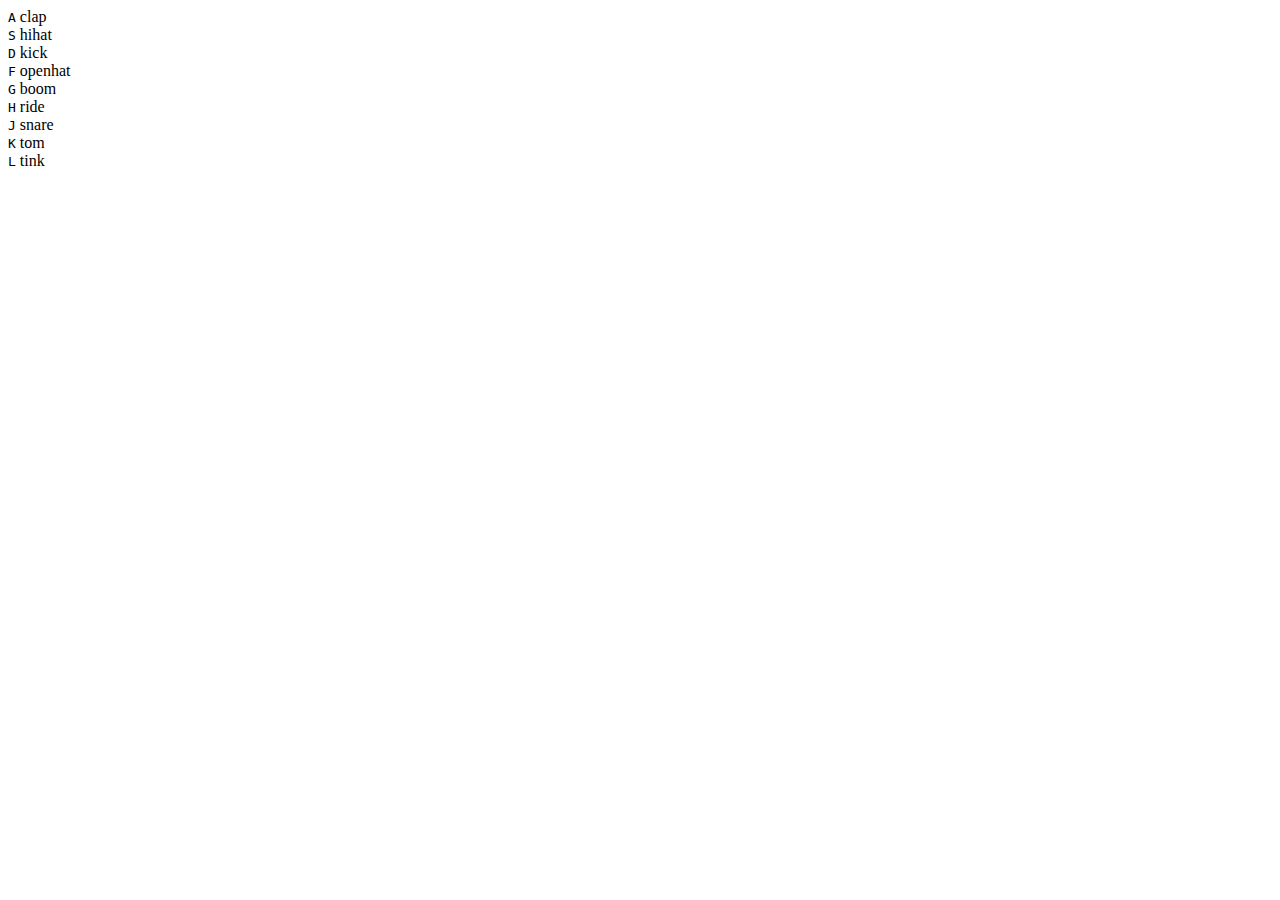
==== 01 - JavaScript Drum Kit/index.html @ e35602e3 "added audio file event listener" ====
<!DOCTYPE html>
<html lang="en">
<head>
  <meta charset="UTF-8">
  <title>JS Drum Kit</title>
  <link rel="stylesheet" href="style.css">
</head>
<body>

  <div class="keys">
    <div data-key="65" class="key">
      <kbd>A</kbd>
      <span class="sound">clap</span>
    </div>
    <div data-key="83" class="key">
      <kbd>S</kbd>
      <span class="sound">hihat</span>
    </div>
    <div data-key="68" class="key">
      <kbd>D</kbd>
      <span class="sound">kick</span>
    </div>
    <div data-key="70" class="key">
      <kbd>F</kbd>
      <span class="sound">openhat</span>
    </div>
    <div data-key="71" class="key">
      <kbd>G</kbd>
      <span class="sound">boom</span>
    </div>
    <div data-key="72" class="key">
      <kbd>H</kbd>
      <span class="sound">ride</span>
    </div>
    <div data-key="74" class="key">
      <kbd>J</kbd>
      <span class="sound">snare</span>
    </div>
    <div data-key="75" class="key">
      <kbd>K</kbd>
      <span class="sound">tom</span>
    </div>
    <div data-key="76" class="key">
      <kbd>L</kbd>
      <span class="sound">tink</span>
    </div>
</div>

  <audio data-key="65" src="sounds/clap.wav"></audio>
  <audio data-key="83" src="sounds/hihat.wav"></audio>
  <audio data-key="68" src="sounds/kick.wav"></audio>
  <audio data-key="70" src="sounds/openhat.wav"></audio>
  <audio data-key="71" src="sounds/boom.wav"></audio>
  <audio data-key="72" src="sounds/ride.wav"></audio>
  <audio data-key="74" src="sounds/snare.wav"></audio>
  <audio data-key="75" src="sounds/tom.wav"></audio>
  <audio data-key="76" src="sounds/tink.wav"></audio>

<script>
	//window.addEventListener(type, listener);
	window.addEventListener('keydown', function(event){
		//console.log(event);
		console.log(event.keyCode);
		//element = document.querySelector(selector);
		/* 
		
		1) audio selector:
		element = document.querySelector('audio');
		
		2) audio + data-key selector
		element = document.querySelector('audio[data-key=65]');

		3) It has to be a variable, not a const, so we'll use ES6 string interpolation with backticks ``
		document.querySelector(`audio[data-key="${variable}"]`);

		*/
		const audio = document.querySelector(`audio[data-key="${event.keyCode}"]`);

		console.log(audio);

	});

</script>

</body>
</html>
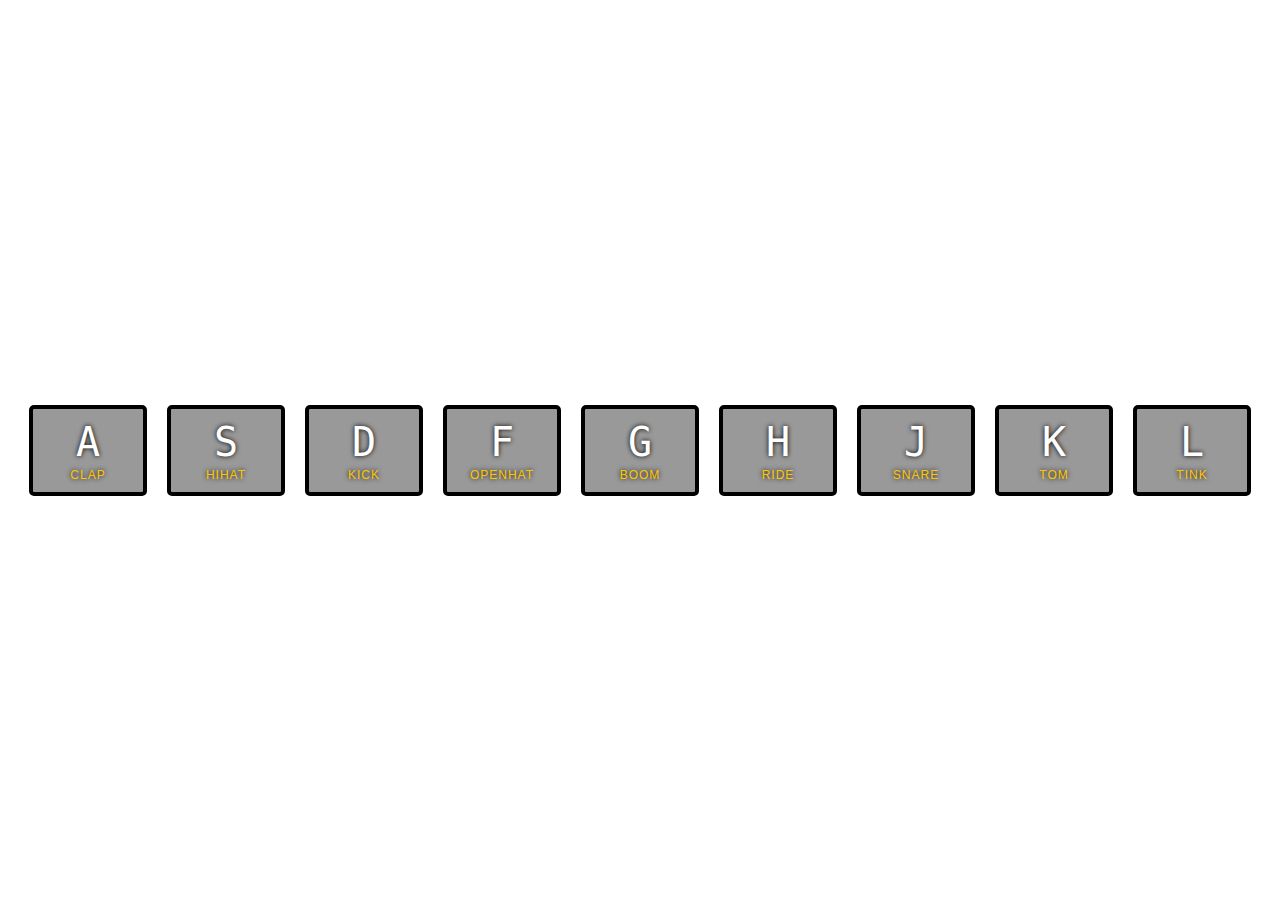
==== commit d4fb7fbd: "add sound files and visual effects when key is pushed throught CSS" ====
--- a/01 - JavaScript Drum Kit/index.html
+++ b/01 - JavaScript Drum Kit/index.html
@@ -60,8 +60,9 @@
 	//window.addEventListener(type, listener);
 	window.addEventListener('keydown', function(event){
 		//console.log(event);
-		console.log(event.keyCode);
+		//console.log(event.keyCode);
 		//element = document.querySelector(selector);
+		
 		/* 
 		
 		1) audio selector:
@@ -75,10 +76,46 @@
 
 		*/
 		const audio = document.querySelector(`audio[data-key="${event.keyCode}"]`);
+		const key = document.querySelector(`.key[data-key="${event.keyCode}"]`);
 
-		console.log(audio);
+		//console.log(audio);
+		if (!audio) {
+			return; // stop the function from running all together
+		} else {
+			audio.currentTime = 0; //rewind to the start so doesn't get stuck when we call the function as is playing
+			audio.play();
 
+			/* Visual effect on the played key via classList.add()
+			//https://developer.mozilla.org/en/docs/Web/API/Element/classList
+
+			1) We add the .playing class to key, so it add the CSS visual effect when pressed, the problem now is the effect must go away too and if we add a setTimeOut function, we have to be double checking the transition parameter on the CSS and the timeOut function in the JS and be sure they fit all the time, so we'll go with another solution
+			*/
+			key.classList.add('playing');
+
+		}
 	});
+
+	/*
+	2) We'll select all the items with the .key class, add the transitionend class to them and run the function removeTransition()
+
+	*/
+	function removeTransition(event){
+		
+		/*
+		console.log(event);
+		'this' are six things happening attached to the event listener "transitioned": border-bottom-color, border-left-color, border-right-color, tborder-top-colorop, box-shadow and transform. We want to take just the right one, transform.
+		*/
+		if (event.propertyName !== 'transform') {
+			return;
+		} else {
+			this.classList.remove('playing');
+		}
+
+	}
+	const keys = document.querySelectorAll('.key');	
+	
+	keys.forEach(key => key.addEventListener('transitionend', removeTransition));
+	
 
 </script>
 
--- a/01 - JavaScript Drum Kit/style.css
+++ b/01 - JavaScript Drum Kit/style.css
@@ -0,0 +1,50 @@
+html {
+  font-size: 10px;
+  background: url(http://i.imgur.com/b9r5sEL.jpg) bottom center;
+  background-size: cover;
+}
+body,html {
+  margin: 0;
+  padding: 0;
+  font-family: sans-serif;
+}
+
+.keys {
+  display: flex;
+  flex: 1;
+  min-height: 100vh;
+  align-items: center;
+  justify-content: center;
+}
+
+.key {
+  border: .4rem solid black;
+  border-radius: .5rem;
+  margin: 1rem;
+  font-size: 1.5rem;
+  padding: 1rem .5rem;
+  transition: all .07s ease; /* */
+  width: 10rem;
+  text-align: center;
+  color: white;
+  background: rgba(0,0,0,0.4);
+  text-shadow: 0 0 .5rem black;
+}
+
+.playing {
+  transform: scale(1.1); /* */
+  border-color: #ffc600;
+  box-shadow: 0 0 1rem #ffc600;
+}
+
+kbd {
+  display: block;
+  font-size: 4rem;
+}
+
+.sound {
+  font-size: 1.2rem;
+  text-transform: uppercase;
+  letter-spacing: .1rem;
+  color: #ffc600;
+}
